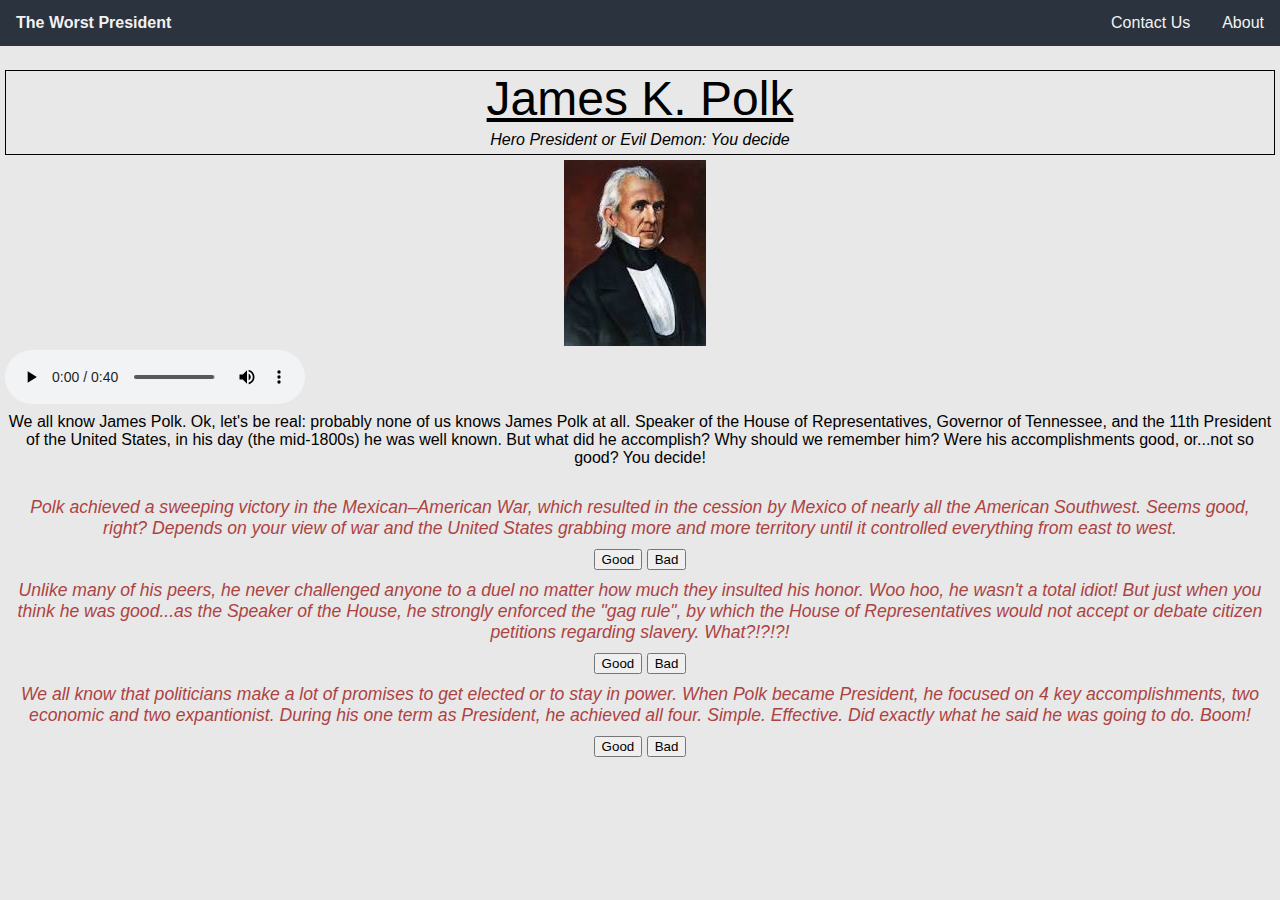
==== index.html @ 82c9d0fa "blah text" ====
<!DOCTYPE html>
<html>
  <head>
    <meta charset="utf-8">
    <title>Bill push.BLAH The Worst President</title>
    <link rel="stylesheet" href="css/reset.css">
    <link rel="stylesheet" href="css/main.css">
  </head>
  <body>
	  <header>
		  <div class="nav-bar">
			  <h1 id="site-title"><a href="index.html">The Worst President</a></h1>
			  <ul>
				  <li><a href="about.html">About</a></li>
				  <li><a href="contact.html">Contact Us</a></li>
			  </ul>
		  </div>
    </header>
    <div class="article-heading">
      <h1>James K. Polk</h1>
      <h2><span id="hero">Hero President</span> or <span id="demon">Evil Demon</span>: You decide</h2>
    </div>
    <div id="Polk-Pic">
      <img class="pres-pic" src="img/James-Polk.jpeg" id ="polk-pic" alt="James Polk, the 11th President" title="James K Polk">
    </div>

    <audio controls>
      <source src="img/hail_to_the_chief.mp3" type="audio/mpeg">
        Your browser does not support HTML audio
      </audio>

        </audio>

<p id="main-text">We all know James Polk. Ok, let's be real: probably none of us knows James Polk at all. Speaker of the House of Representatives, Governor of Tennessee, and the 11th President of the United States, in his day (the mid-1800s) he was well known. But what did he accomplish? Why should we remember him? Were his accomplishments good, or...not so good? You decide!</p>

<div class="accomplishments">
	<ul>
		<li>Polk achieved a sweeping victory in the Mexican–American War, which resulted in the cession by Mexico of nearly all the American Southwest. Seems good, right? Depends on your view of war and the United States grabbing more and more territory until it controlled everything from east to west. </li>
		<span class="good-bad"><button onclick="goodFunc()" class="good-president">Good</button></span>
		<span class="good-bad"><button onclick="badFunc()" class="bad-president">Bad</button></span>
		<li>Unlike many of his peers, he never challenged anyone to a duel no matter how much they insulted his honor. Woo hoo, he wasn't a total idiot! But just when you think he was good...as the Speaker of the House, he strongly enforced the "gag rule", by which the House of Representatives would not accept or debate citizen petitions regarding slavery. What?!?!?!</li>
			<span class="good-bad"><button onclick="goodFunc()" class="good-president">Good</button></span>
		<span class="good-bad"><button onclick="badFunc()" class="bad-president">Bad</button></span>
		<li>We all know that politicians make a lot of promises to get elected or to stay in power. When Polk became President, he focused on 4 key accomplishments, two economic and two expantionist. During his one term as President, he achieved all four. Simple. Effective. Did exactly what he said he was going to do. Boom!</li>
			<span class="good-bad"><button onclick="goodFunc()" class="good-president">Good</button></span>
		<span class="good-bad"><button onclick="badFunc()" class="bad-president">Bad</button></span>
	</ul>
</div>


    <script src="js/main.js" charset="utf-8"></script>
  </body>
</html>
---- css/main.css ----
* {
	box-sizing: border-box;
}

body {
	font: normal 16px Georgia, Arial, sans-serif;
	padding: 170px 5px 5px 5px;
	background-color: #e8e8e8;
}

img.pres-pic{
	height: 186px;
	width: 142px;
}

/* NAVIGATION BAR */
.nav-bar {
	overflow: hidden;
	background-color: #2a333e;
	position: fixed;
	top: 0;
	left: 0;
	width: 100%;
	z-index: 100;
}

.nav-bar ul li {
	color: white;
}

#site-title {
    color: #f2f2f2;
    text-align: center;
    font-weight: bold;
}

#site-title a {
	text-decoration: none;
}

#site-title a:hover {
	text-decoration: none;
	color: white;
}

.nav-bar a {
	display: block;
	text-align: center;
	color: #f2f2f2;
    padding: 14px 16px;
    text-decoration: none;
}

.nav-bar a:hover {
	text-decoration: underline;
	color: red;
}

.article-heading {
	border: solid 1px black;
	margin-bottom: 5px;
}

.article-heading h1{
	text-align: center;
	font-size: 3em;
	margin-bottom: 5px;
	text-decoration: underline;
}

.article-heading h2{
	text-align: center;
	font-size: 1em;
	margin-bottom: 5px;
	font-style: italic;
}

#Polk-Pic{
	float:left;
	padding-right: 10px;
}

.accomplishments {
	display: block;
	margin: 15px 0px;
	clear: both;
}

.accomplishments ul li {
	margin: 10px 5px;
	font-style: italic;
	font-size: 1.10em;
	color: #ac4343;
}

#main-text {
	margin-bottom: 30px;
}

@media all and (min-width:940px){
	body {
		padding-top: 70px;
	}
	
	#Polk-Pic{
		display: block;
		text-align: center;
		width: 100%;
	}
	
	#site-title {
		float: left;
	}
	
	#site-title a:hover {
		text-decoration: none;
		background-color: #2a333e;
		color: #f2f2f2;
	}
	
	.nav-bar ul li {
		float: right;
	}
	
	.accomplishments{
		text-align: center;
	}
	
	#main-text {
		text-align: center;
		padding-top: 5px;
	}
	
	.nav-bar a:hover {
		text-decoration: none;
		background-color: red;
		color: white;
	}
}
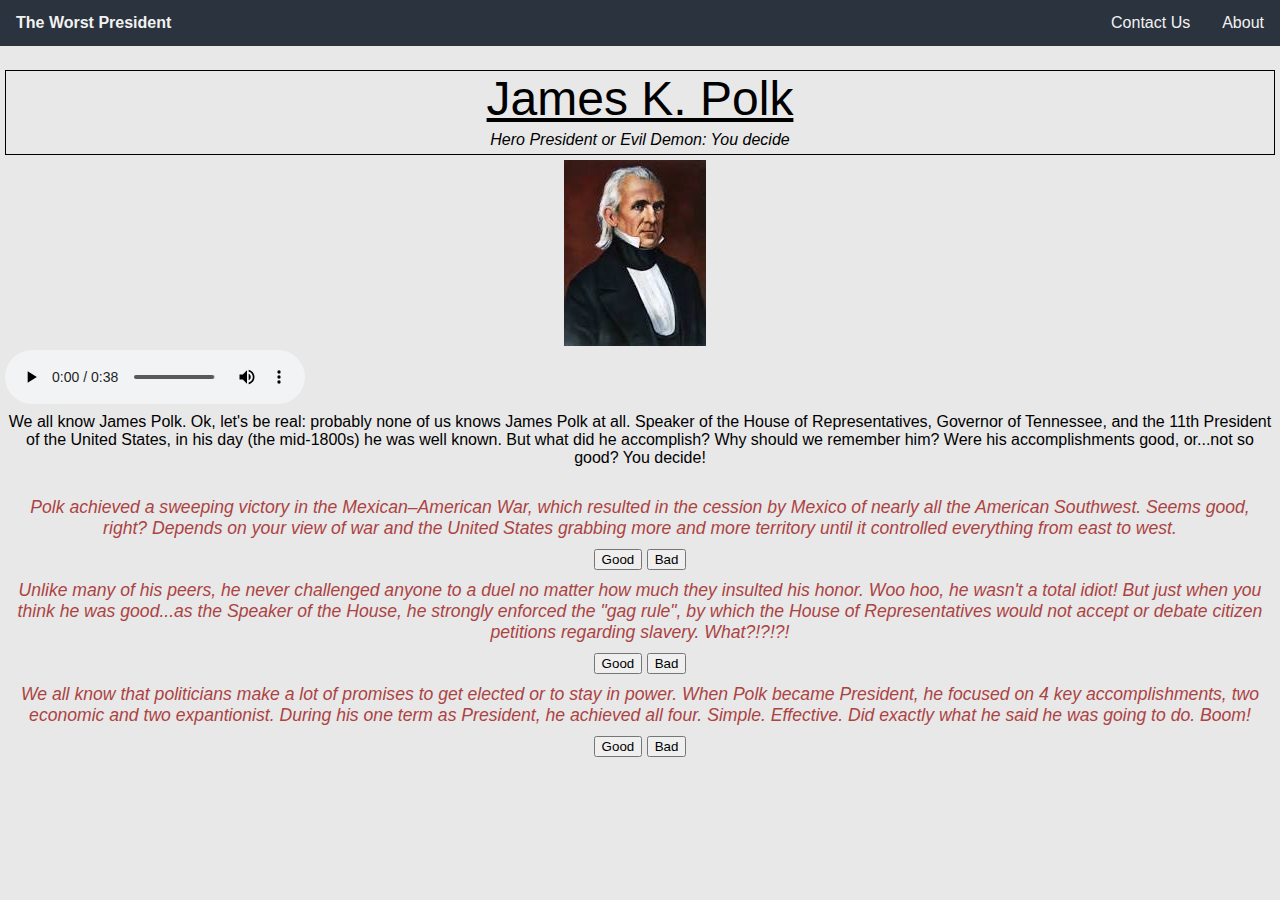
==== commit 2e4139af: "I put the audio files in a dir labeled 'audio'" ====
--- a/index.html
+++ b/index.html
@@ -2,7 +2,7 @@
 <html>
   <head>
     <meta charset="utf-8">
-    <title>Bill push.BLAH The Worst President</title>
+    <title>The Worst President</title>
     <link rel="stylesheet" href="css/reset.css">
     <link rel="stylesheet" href="css/main.css">
   </head>
@@ -25,7 +25,7 @@
     </div>
 
     <audio controls>
-      <source src="img/hail_to_the_chief.mp3" type="audio/mpeg">
+      <source src="audio/hail_to_the_chief.mp3" type="audio/mpeg">
         Your browser does not support HTML audio
       </audio>
 
@@ -36,14 +36,14 @@
 <div class="accomplishments">
 	<ul>
 		<li>Polk achieved a sweeping victory in the Mexican–American War, which resulted in the cession by Mexico of nearly all the American Southwest. Seems good, right? Depends on your view of war and the United States grabbing more and more territory until it controlled everything from east to west. </li>
-		<span class="good-bad"><button onclick="goodFunc()" class="good-president">Good</button></span>
-		<span class="good-bad"><button onclick="badFunc()" class="bad-president">Bad</button></span>
+		<span class="good-bad"><button class="good-president">Good</button></span>
+		<span class="good-bad"><button class="bad-president">Bad</button></span>
 		<li>Unlike many of his peers, he never challenged anyone to a duel no matter how much they insulted his honor. Woo hoo, he wasn't a total idiot! But just when you think he was good...as the Speaker of the House, he strongly enforced the "gag rule", by which the House of Representatives would not accept or debate citizen petitions regarding slavery. What?!?!?!</li>
-			<span class="good-bad"><button onclick="goodFunc()" class="good-president">Good</button></span>
-		<span class="good-bad"><button onclick="badFunc()" class="bad-president">Bad</button></span>
+			<span class="good-bad"><button class="good-president">Good</button></span>
+		<span class="good-bad"><button class="bad-president">Bad</button></span>
 		<li>We all know that politicians make a lot of promises to get elected or to stay in power. When Polk became President, he focused on 4 key accomplishments, two economic and two expantionist. During his one term as President, he achieved all four. Simple. Effective. Did exactly what he said he was going to do. Boom!</li>
-			<span class="good-bad"><button onclick="goodFunc()" class="good-president">Good</button></span>
-		<span class="good-bad"><button onclick="badFunc()" class="bad-president">Bad</button></span>
+			<span class="good-bad"><button class="good-president">Good</button></span>
+		<span class="good-bad"><button class="bad-president">Bad</button></span>
 	</ul>
 </div>
 
--- a/css/main.css
+++ b/css/main.css
@@ -97,6 +97,26 @@
 	margin-bottom: 30px;
 }
 
+/*contact form css*/
+
+.contact form{
+	width: 90%;
+	max-width: 1000px;
+	margin: 20px auto;
+	border: 1px blue solid;
+	border-radius: 10px;
+	padding: 20px 3%;
+}
+.contact form textarea{
+	margin: 5px auto;
+	width: 95%;
+	height: 100px;
+}
+.contact form label{
+	display:block;
+	margin-bottom: 25px;
+}
+
 @media all and (min-width:940px){
 	body {
 		padding-top: 70px;
@@ -137,3 +157,4 @@
 		color: white;
 	}
 }
+
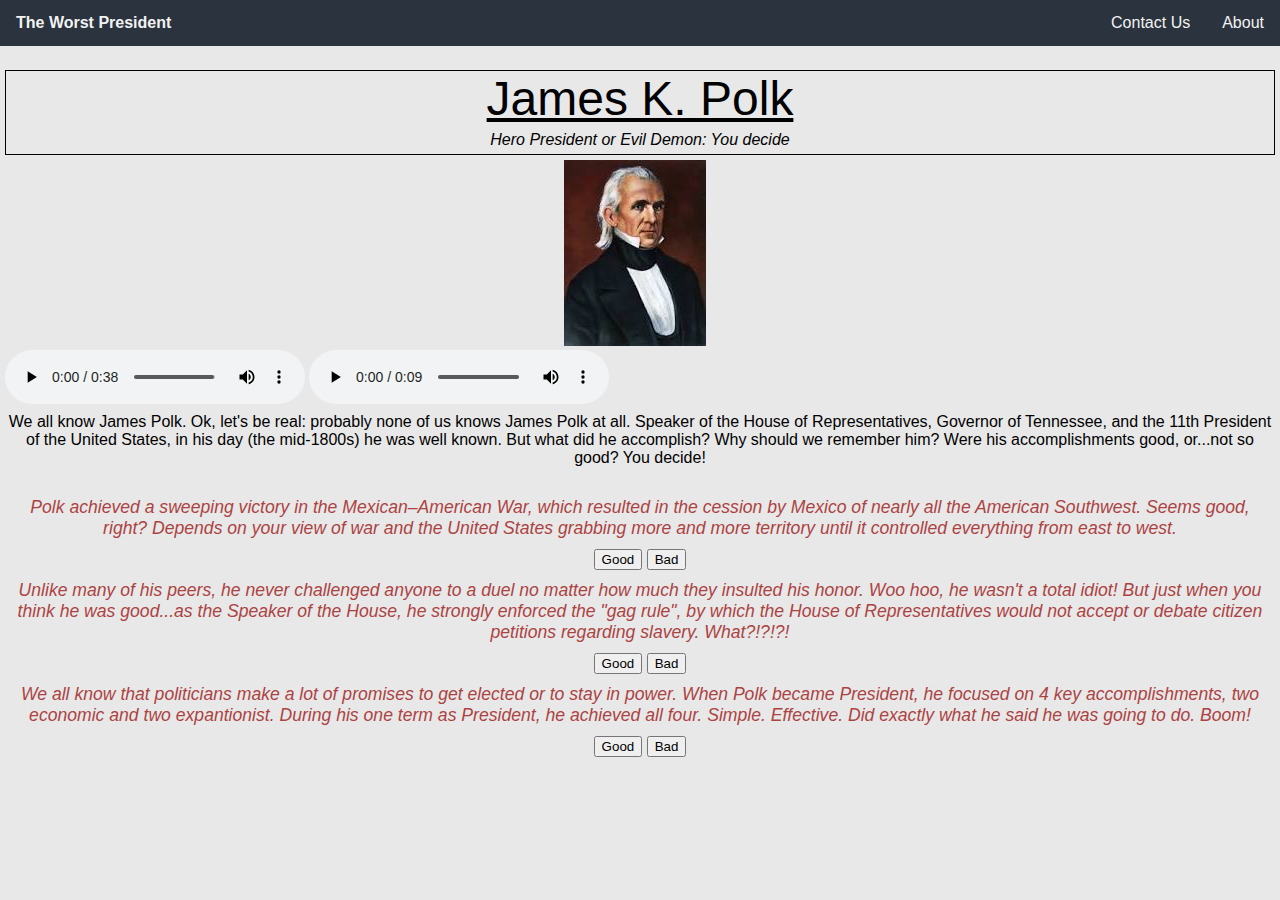
==== commit 8a162f64: "Added imperial march audio file to html" ====
--- a/index.html
+++ b/index.html
@@ -18,18 +18,22 @@
     </header>
     <div class="article-heading">
       <h1>James K. Polk</h1>
-      <h2><span id="hero">Hero President</span> or <span id="demon">Evil Demon</span>: You decide</h2>
+      <h2 id="js-sub"><span id="hero">Hero President</span> or <span id="demon">Evil Demon</span>: You decide</h2>
     </div>
     <div id="Polk-Pic">
       <img class="pres-pic" src="img/James-Polk.jpeg" id ="polk-pic" alt="James Polk, the 11th President" title="James K Polk">
     </div>
-
-    <audio controls>
-      <source src="audio/hail_to_the_chief.mp3" type="audio/mpeg">
-        Your browser does not support HTML audio
+    <div class="audio-row">
+      <audio controls>
+        <source src="audio/hail_to_the_chief.mp3" type="audio/mpeg">
+          Your browser does not support HTML audio
       </audio>
-
-        </audio>
+      <audio controls>
+          <source src="audio/imperial_march.mp3" type="audio/mpeg">
+            Your browser does not support HTML audio
+      </audio>
+    </div>
+        
 
 <p id="main-text">We all know James Polk. Ok, let's be real: probably none of us knows James Polk at all. Speaker of the House of Representatives, Governor of Tennessee, and the 11th President of the United States, in his day (the mid-1800s) he was well known. But what did he accomplish? Why should we remember him? Were his accomplishments good, or...not so good? You decide!</p>
 
@@ -47,7 +51,7 @@
 	</ul>
 </div>
 
-
+    <script src="http://code.jquery.com/jquery-3.3.1.js"></script>
     <script src="js/main.js" charset="utf-8"></script>
   </body>
 </html>
--- a/css/main.css
+++ b/css/main.css
@@ -97,6 +97,7 @@
 	margin-bottom: 30px;
 }
 
+
 /*contact form css*/
 
 .contact form{
@@ -141,6 +142,8 @@
 	.nav-bar ul li {
 		float: right;
 	}
+
+
 	
 	.accomplishments{
 		text-align: center;
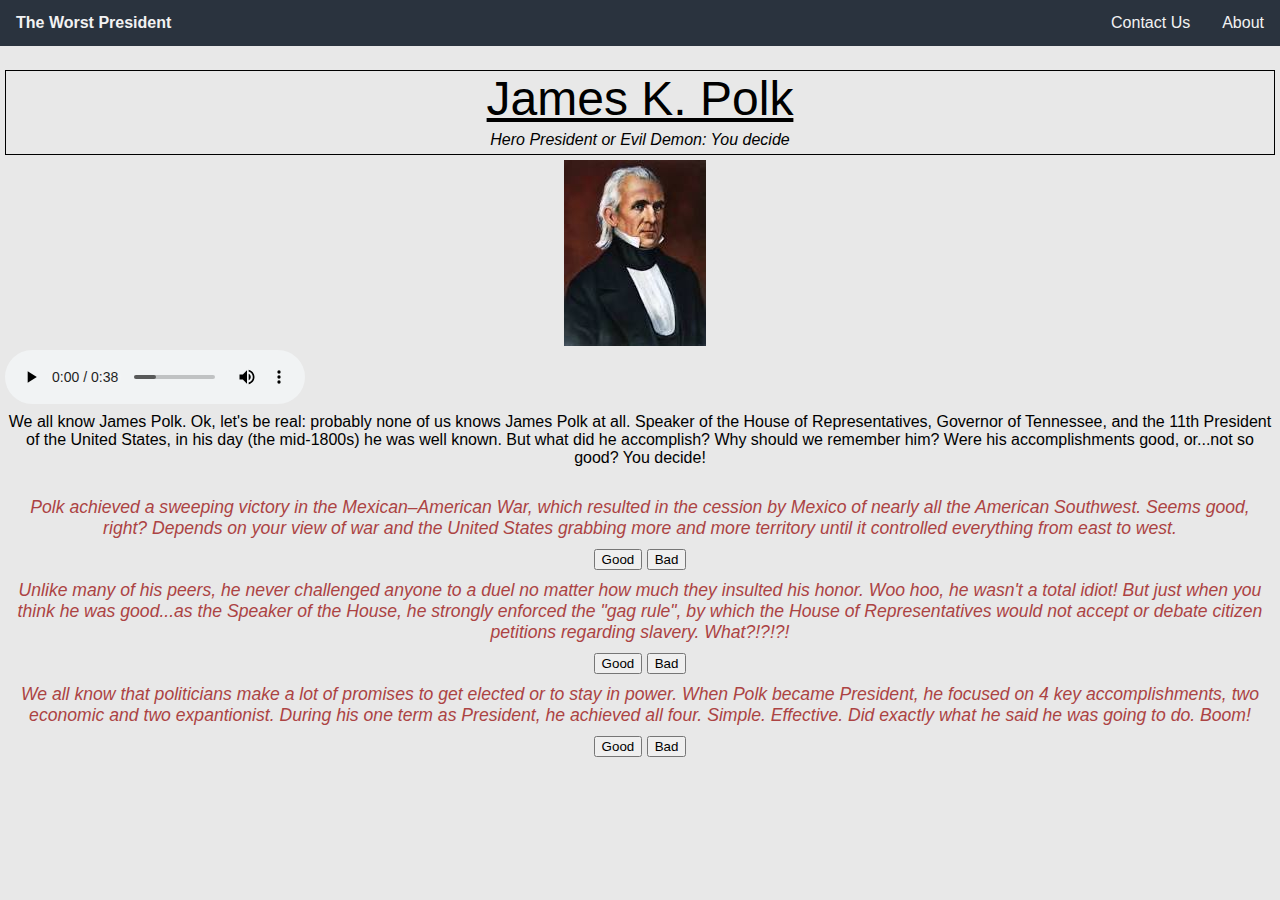
==== commit 1c1d38fd: "not sure" ====
--- a/index.html
+++ b/index.html
@@ -18,21 +18,17 @@
     </header>
     <div class="article-heading">
       <h1>James K. Polk</h1>
-      <h2 id="js-sub"><span id="hero">Hero President</span> or <span id="demon">Evil Demon</span>: You decide</h2>
+      <h2><span id="hero">Hero President</span> or <span id="demon">Evil Demon</span>: You decide</h2>
     </div>
     <div id="Polk-Pic">
       <img class="pres-pic" src="img/James-Polk.jpeg" id ="polk-pic" alt="James Polk, the 11th President" title="James K Polk">
     </div>
-    <div class="audio-row">
-      <audio controls>
-        <source src="audio/hail_to_the_chief.mp3" type="audio/mpeg">
-          Your browser does not support HTML audio
+
+    <audio controls>
+      <source src="img/hail_to_the_chief.mp3" type="audio/mpeg">
+        Your browser does not support HTML audio
       </audio>
-      <audio controls>
-          <source src="audio/imperial_march.mp3" type="audio/mpeg">
-            Your browser does not support HTML audio
-      </audio>
-    </div>
+
         
 
 <p id="main-text">We all know James Polk. Ok, let's be real: probably none of us knows James Polk at all. Speaker of the House of Representatives, Governor of Tennessee, and the 11th President of the United States, in his day (the mid-1800s) he was well known. But what did he accomplish? Why should we remember him? Were his accomplishments good, or...not so good? You decide!</p>
@@ -51,7 +47,7 @@
 	</ul>
 </div>
 
-    <script src="http://code.jquery.com/jquery-3.3.1.js"></script>
+
     <script src="js/main.js" charset="utf-8"></script>
   </body>
 </html>
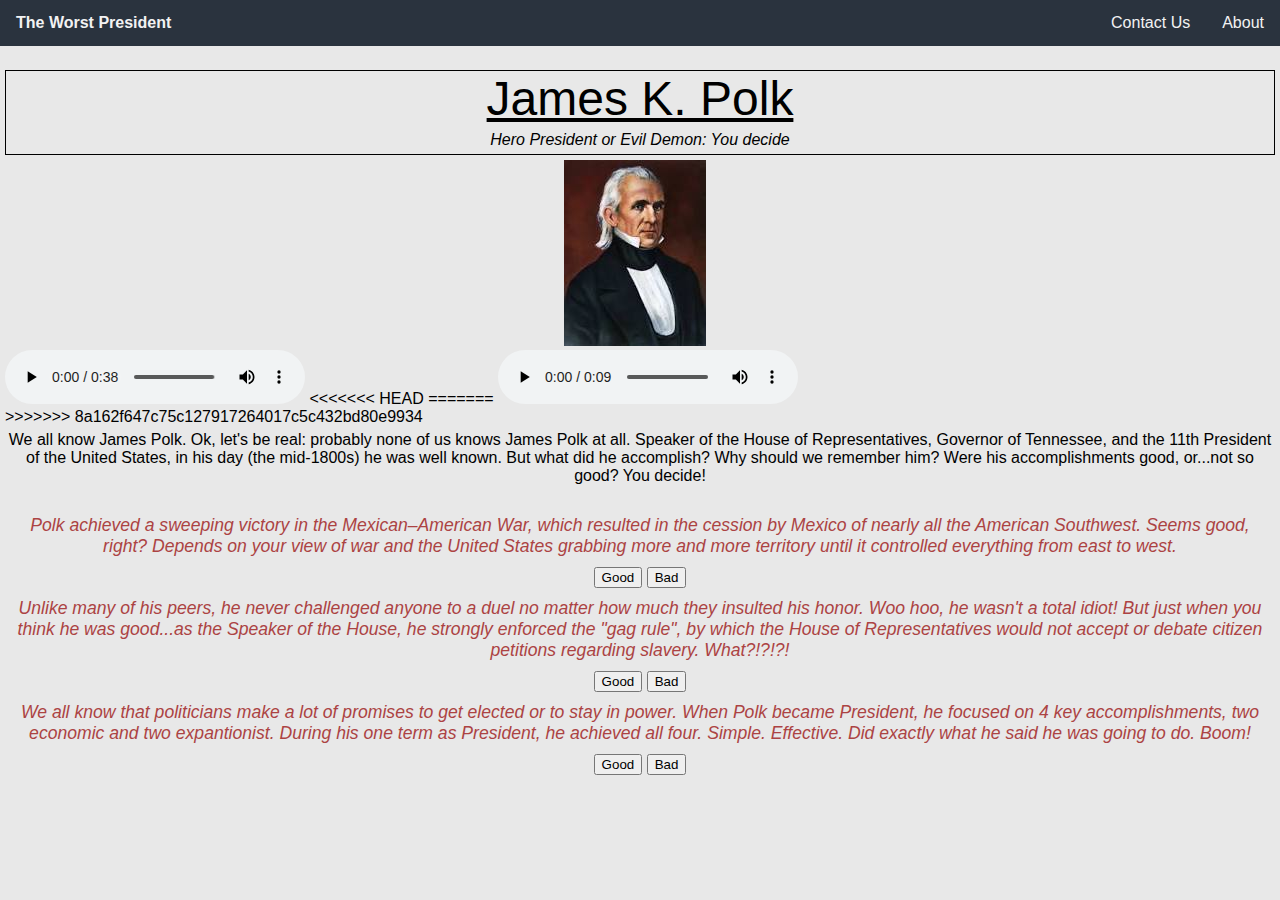
==== commit 35df5138: "nothing" ====
--- a/index.html
+++ b/index.html
@@ -18,17 +18,25 @@
     </header>
     <div class="article-heading">
       <h1>James K. Polk</h1>
-      <h2><span id="hero">Hero President</span> or <span id="demon">Evil Demon</span>: You decide</h2>
+      <h2 id="js-sub"><span id="hero">Hero President</span> or <span id="demon">Evil Demon</span>: You decide</h2>
     </div>
     <div id="Polk-Pic">
       <img class="pres-pic" src="img/James-Polk.jpeg" id ="polk-pic" alt="James Polk, the 11th President" title="James K Polk">
     </div>
+    <div class="audio-row">
+      <audio controls>
+        <source src="audio/hail_to_the_chief.mp3" type="audio/mpeg">
+          Your browser does not support HTML audio
+      </audio>
+<<<<<<< HEAD
 
-    <audio controls>
-      <source src="img/hail_to_the_chief.mp3" type="audio/mpeg">
-        Your browser does not support HTML audio
+=======
+      <audio controls>
+          <source src="audio/imperial_march.mp3" type="audio/mpeg">
+            Your browser does not support HTML audio
       </audio>
-
+    </div>
+>>>>>>> 8a162f647c75c127917264017c5c432bd80e9934
         
 
 <p id="main-text">We all know James Polk. Ok, let's be real: probably none of us knows James Polk at all. Speaker of the House of Representatives, Governor of Tennessee, and the 11th President of the United States, in his day (the mid-1800s) he was well known. But what did he accomplish? Why should we remember him? Were his accomplishments good, or...not so good? You decide!</p>
@@ -47,7 +55,7 @@
 	</ul>
 </div>
 
-
+    <script src="http://code.jquery.com/jquery-3.3.1.js"></script>
     <script src="js/main.js" charset="utf-8"></script>
   </body>
 </html>
